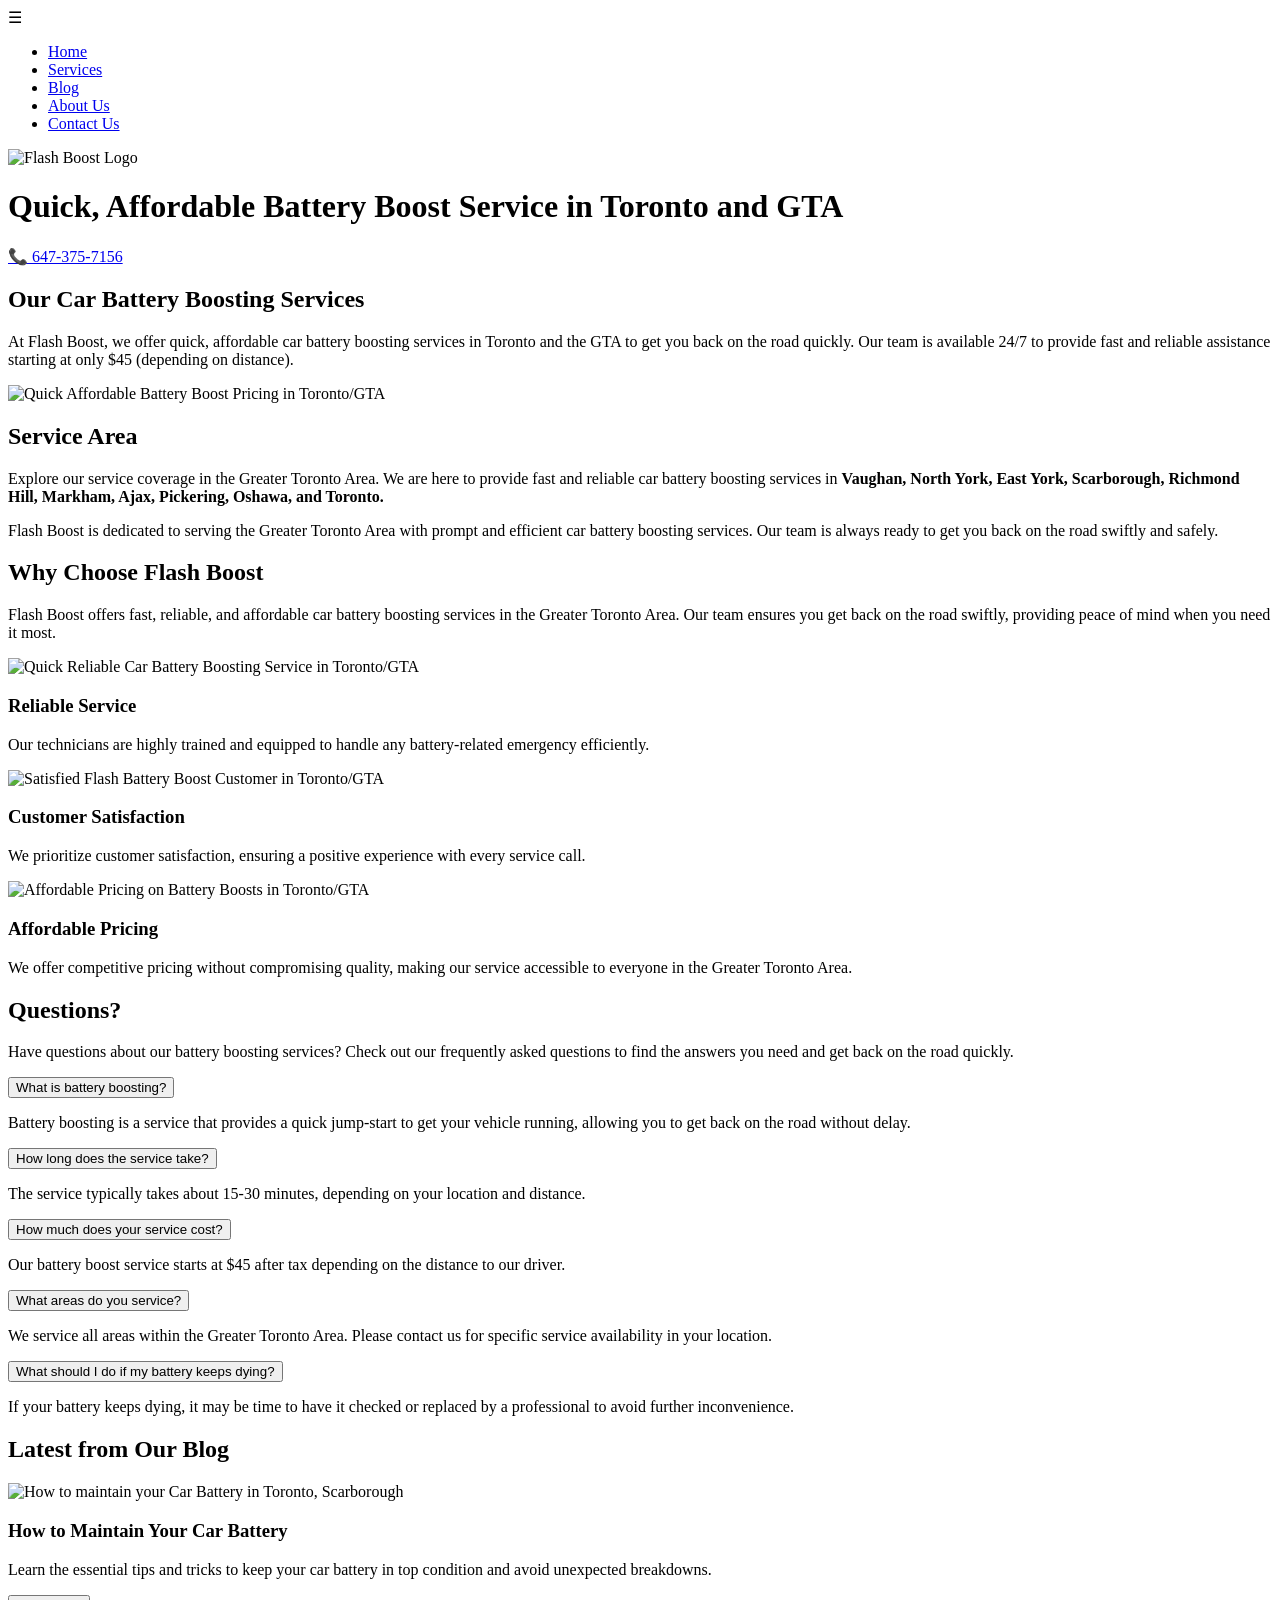
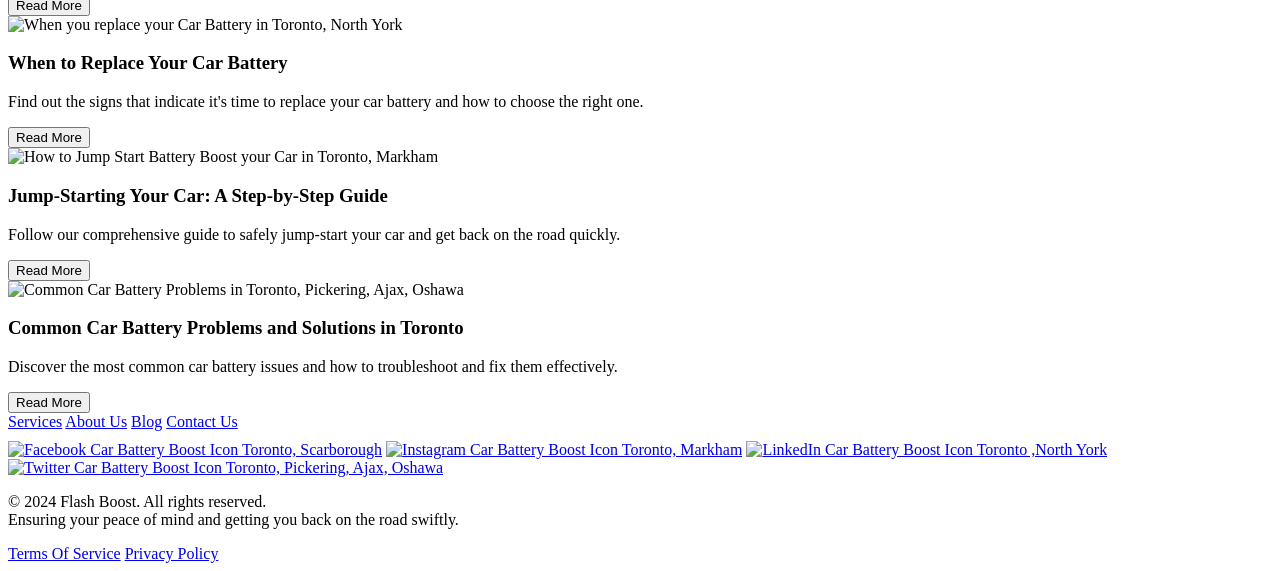
==== index.html @ b6af1f67 "Add files via upload" ====
<!DOCTYPE html>
<html lang="en">

<head>
    <meta charset="UTF-8">
    <meta name="viewport" content="width=device-width, initial-scale=1.0">
    <link rel="stylesheet" href="./css/styles.css">
    
    <title>Battery Boost Service</title>

</head>

<body>

<header>
    <nav>
        <div class="menu-icon" onclick="toggleMenu()">☰</div>
        
        <ul class="nav-links">
            <li><a href="index.html">Home</a></li>
            <li><a href="services.html">Services</a></li>
            <li><a href="blog.html">Blog</a></li>
            <li><a href="about.html">About Us</a></li>
            <li><a href="contact.html">Contact Us</a></li>
        </ul>
    </nav>
</header>



<div class="content" id="home">
  <div class="logo">
            <img src="./img/flash-battery-boost-toronto-gta-logo.png" alt="Flash Boost Logo">
        </div>
    <h1>Quick, Affordable Battery Boost Service in Toronto and GTA</h1>
    <div class="contact-info">
        <a href="tel:6473757156"><p>📞 647-375-7156</p></a>
    </div>
  
    <div class="services" id="services">
        <h2>Our Car Battery Boosting Services</h2>
        <p>At Flash Boost, we offer quick, affordable car battery boosting services in Toronto and the GTA to get you back on the road quickly. Our team is available 24/7 to provide fast and reliable assistance starting at only $45 (depending on distance).</p>
    </div>
</div>

<div class="why-choose" id="service-area">
    <div class='map'>
    <img src="./img/car-battery-boost-service-area-toronto-gta-north-york.png" alt="Quick Affordable Battery Boost Pricing in Toronto/GTA">
    </div>
    <h2>Service Area</h2>
    <p>Explore our service coverage in the Greater Toronto Area. We are here to provide fast and reliable car battery boosting services in <b>Vaughan, North York, East York, Scarborough, Richmond Hill, Markham, Ajax, Pickering, Oshawa, and Toronto.</b></p>
    <p>Flash Boost is dedicated to serving the Greater Toronto Area with prompt and efficient car battery boosting services. Our team is always ready to get you back on the road swiftly and safely.</p>
</div>

<div class="why-choose" id="why-choose">
    <h2>Why Choose Flash Boost</h2>
    <p>Flash Boost offers fast, reliable, and affordable car battery boosting services in the Greater Toronto Area. Our team ensures you get back on the road swiftly, providing peace of mind when you need it most.</p>
    <div class="features">
        <div class="feature">
            <img src="./img/toronto-car-roadside-assistance-boost.jpg" alt="Quick Reliable Car Battery Boosting Service in Toronto/GTA">
            <h3>Reliable Service</h3>
            <p>Our technicians are highly trained and equipped to handle any battery-related emergency efficiently.</p>
        </div>
        <div class="feature">
            <img src="./img/car-battery-boost-customer-toronto.jpg" alt="Satisfied Flash Battery Boost Customer in Toronto/GTA">
            <h3>Customer Satisfaction</h3>
            <p>We prioritize customer satisfaction, ensuring a positive experience with every service call.</p>
        </div>
        <div class="feature">
            <img src="./img/quick-affordable-car-battery-boost-toronto-gta.jpg" alt="Affordable Pricing on Battery Boosts in Toronto/GTA">
            <h3>Affordable Pricing</h3>
            <p>We offer competitive pricing without compromising quality, making our service accessible to everyone in the Greater Toronto Area.</p>
        </div>
    </div>
</div>

    


<div class="questions" id="questions">
    <h2>Questions?</h2>
    <p>Have questions about our battery boosting services? Check out our frequently asked questions to find the answers you need and get back on the road quickly.</p>
    <button class="accordion">What is battery boosting?</button>
    <div class="panel">
        <p>Battery boosting is a service that provides a quick jump-start to get your vehicle running, allowing you to get back on the road without delay.</p>
    </div>
    <button class="accordion">How long does the service take?</button>
    <div class="panel">
        <p>The service typically takes about 15-30 minutes, depending on your location and distance.</p>
    </div>
    <button class="accordion">How much does your service cost?</button>
    <div class="panel">
        <p>Our battery boost service starts at $45 after tax depending on the distance to our driver.</p>
    </div>
    <button class="accordion">What areas do you service?</button>
    <div class="panel">
        <p>We service all areas within the Greater Toronto Area. Please contact us for specific service availability in your location.</p>
    </div>
    <button class="accordion">What should I do if my battery keeps dying?</button>
    <div class="panel">
        <p>If your battery keeps dying, it may be time to have it checked or replaced by a professional to avoid further inconvenience.</p>
    </div>
</div>

<div class="blog-section" id="blog">
    <h2>Latest from Our Blog</h2>
    <div class="blogs">
        <div class="blog">
            <img src="./img/car-battery-boost-maintenance-toronto-scarborough.jpg" alt="How to maintain your Car Battery in Toronto, Scarborough">
            <div class="blog-content">
                <h3>How to Maintain Your Car Battery</h3>
                <p>Learn the essential tips and tricks to keep your car battery in top condition and avoid unexpected breakdowns.</p>
                <button class='blog-button'>Read More</button>
            </div>
        </div>
        <div class="blog">
            <img src="./img/car-battery-boost-replacement-toronto.jpg" alt="When you replace your Car Battery in Toronto, North York">
            <div class="blog-content">
                <h3>When to Replace Your Car Battery</h3>
                <p>Find out the signs that indicate it's time to replace your car battery and how to choose the right one.</p>
                <button class='blog-button'>Read More</button>
            </div>
        </div>
        <div class="blog">
            <img src="./img/car-jump-battery-boost-toronto-gta.jpg" alt="How to Jump Start Battery Boost your Car in Toronto, Markham">
            <div class="blog-content">
                <h3>Jump-Starting Your Car: A Step-by-Step Guide</h3>
                <p>Follow our comprehensive guide to safely jump-start your car and get back on the road quickly.</p>
                <button class='blog-button'>Read More</button>
            </div>
        </div>
        <div class="blog">
            <img src="./img/dead-car-battery-toronto-scarborough-markham.jpg" alt="Common Car Battery Problems in Toronto, Pickering, Ajax, Oshawa">
            <div class="blog-content">
                <h3>Common Car Battery Problems and Solutions in Toronto</h3>
                <p>Discover the most common car battery issues and how to troubleshoot and fix them effectively.</p>
                <button class='blog-button'>Read More</button>
            </div>
        </div>
    </div>
</div>

<footer>
    <div style='margin-bottom: 10px;'>
        <a href="services.html">Services</a>
        <a href="about.html">About Us</a>
        <a href="blog.html">Blog</a>
        <a href="contact.html">Contact Us</a>
    </div>
    <div class='icons'>
        <a href="#"><img src="./img/facebook-car-boost-toronto.png" alt="Facebook Car Battery Boost Icon Toronto, Scarborough"></a>
        <a href="#"><img src="./img/instagram-car-boost-toronto.png" alt="Instagram Car Battery Boost Icon Toronto, Markham "></a>
        <a href="#"><img src="./img/linkedin-car-boost-toronto.png" alt="LinkedIn Car Battery Boost Icon Toronto ,North York"></a>
        <a href="#"><img src="./img/twitter-car-boost-toronto.png" alt="Twitter Car Battery Boost Icon Toronto, Pickering, Ajax, Oshawa"></a>
    </div>
    <p>© 2024 Flash Boost. All rights reserved.<br>Ensuring your peace of mind and getting you back on the road swiftly.</p>
    <div>
        <a href="#">Terms Of Service</a>
        <a href="#">Privacy Policy</a>
    </div>
</footer>

<script src="./javascript/script.js"></script>


</body>

</html>
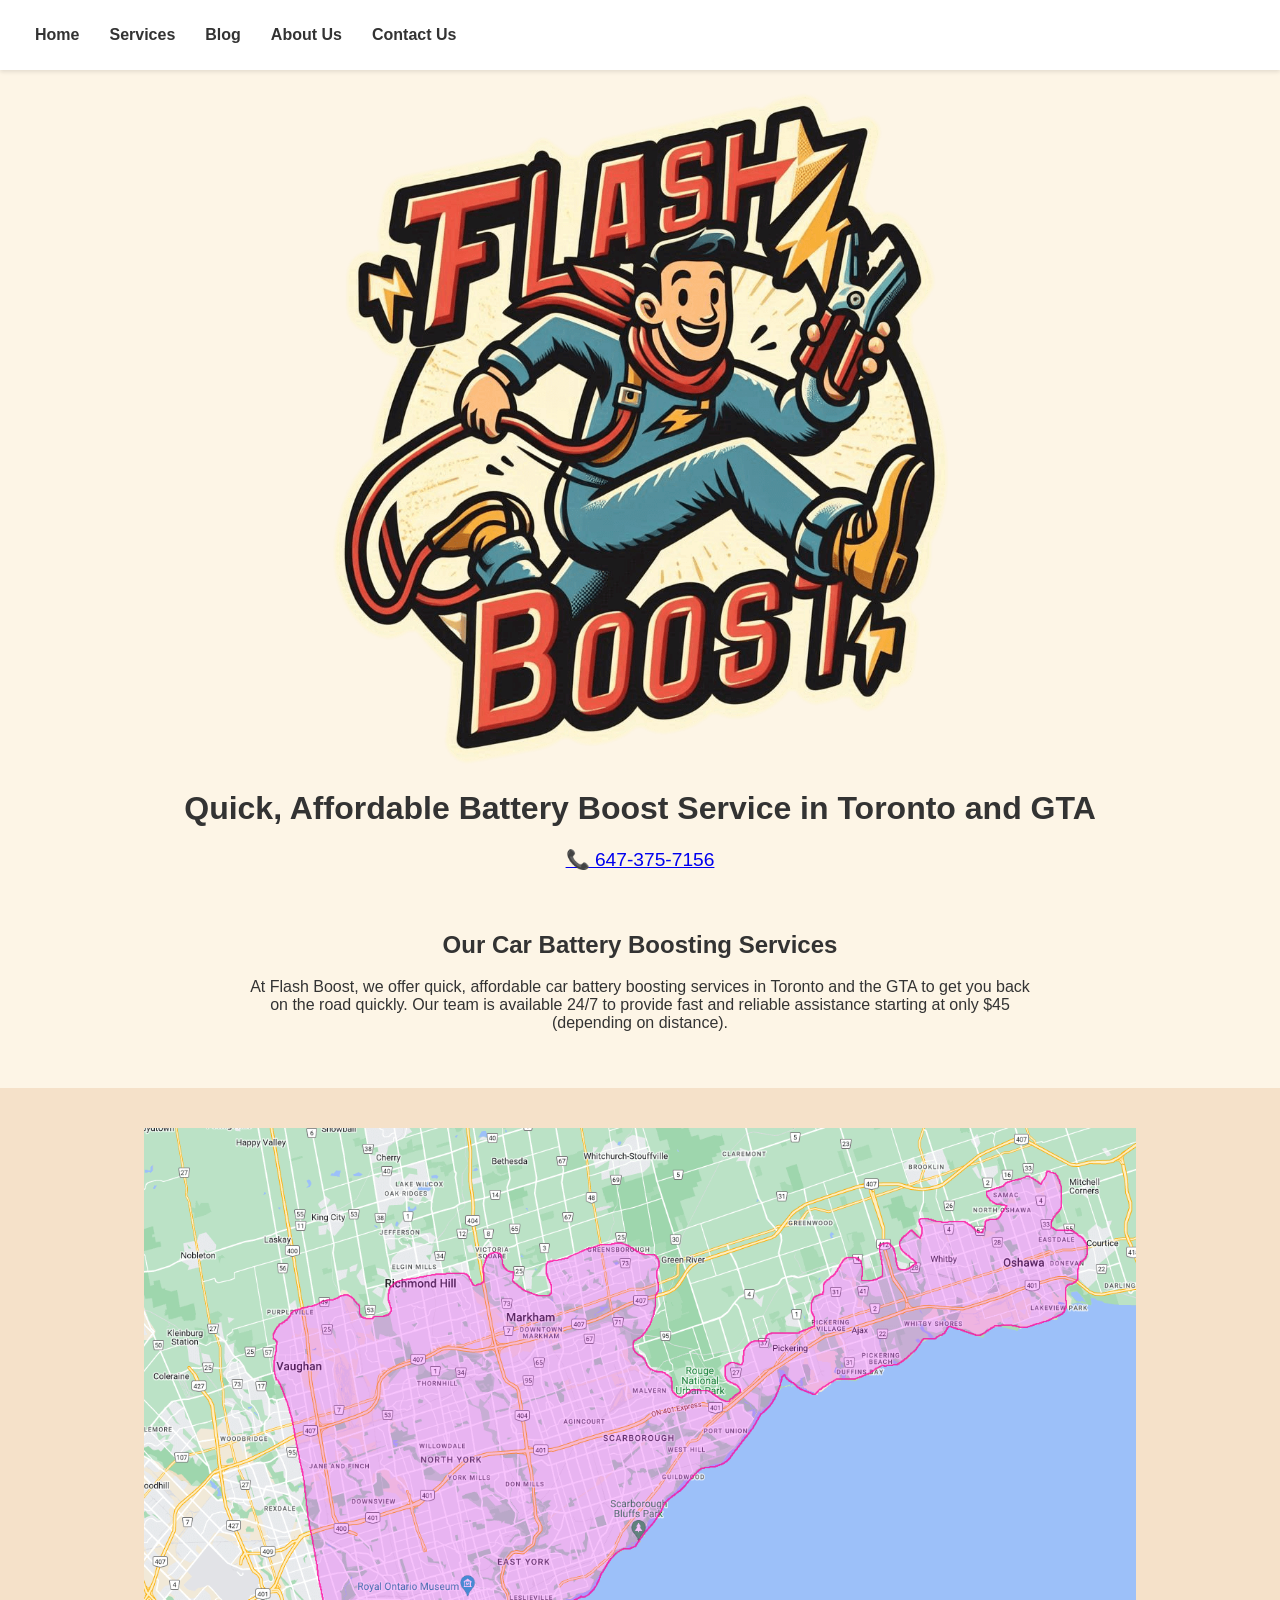
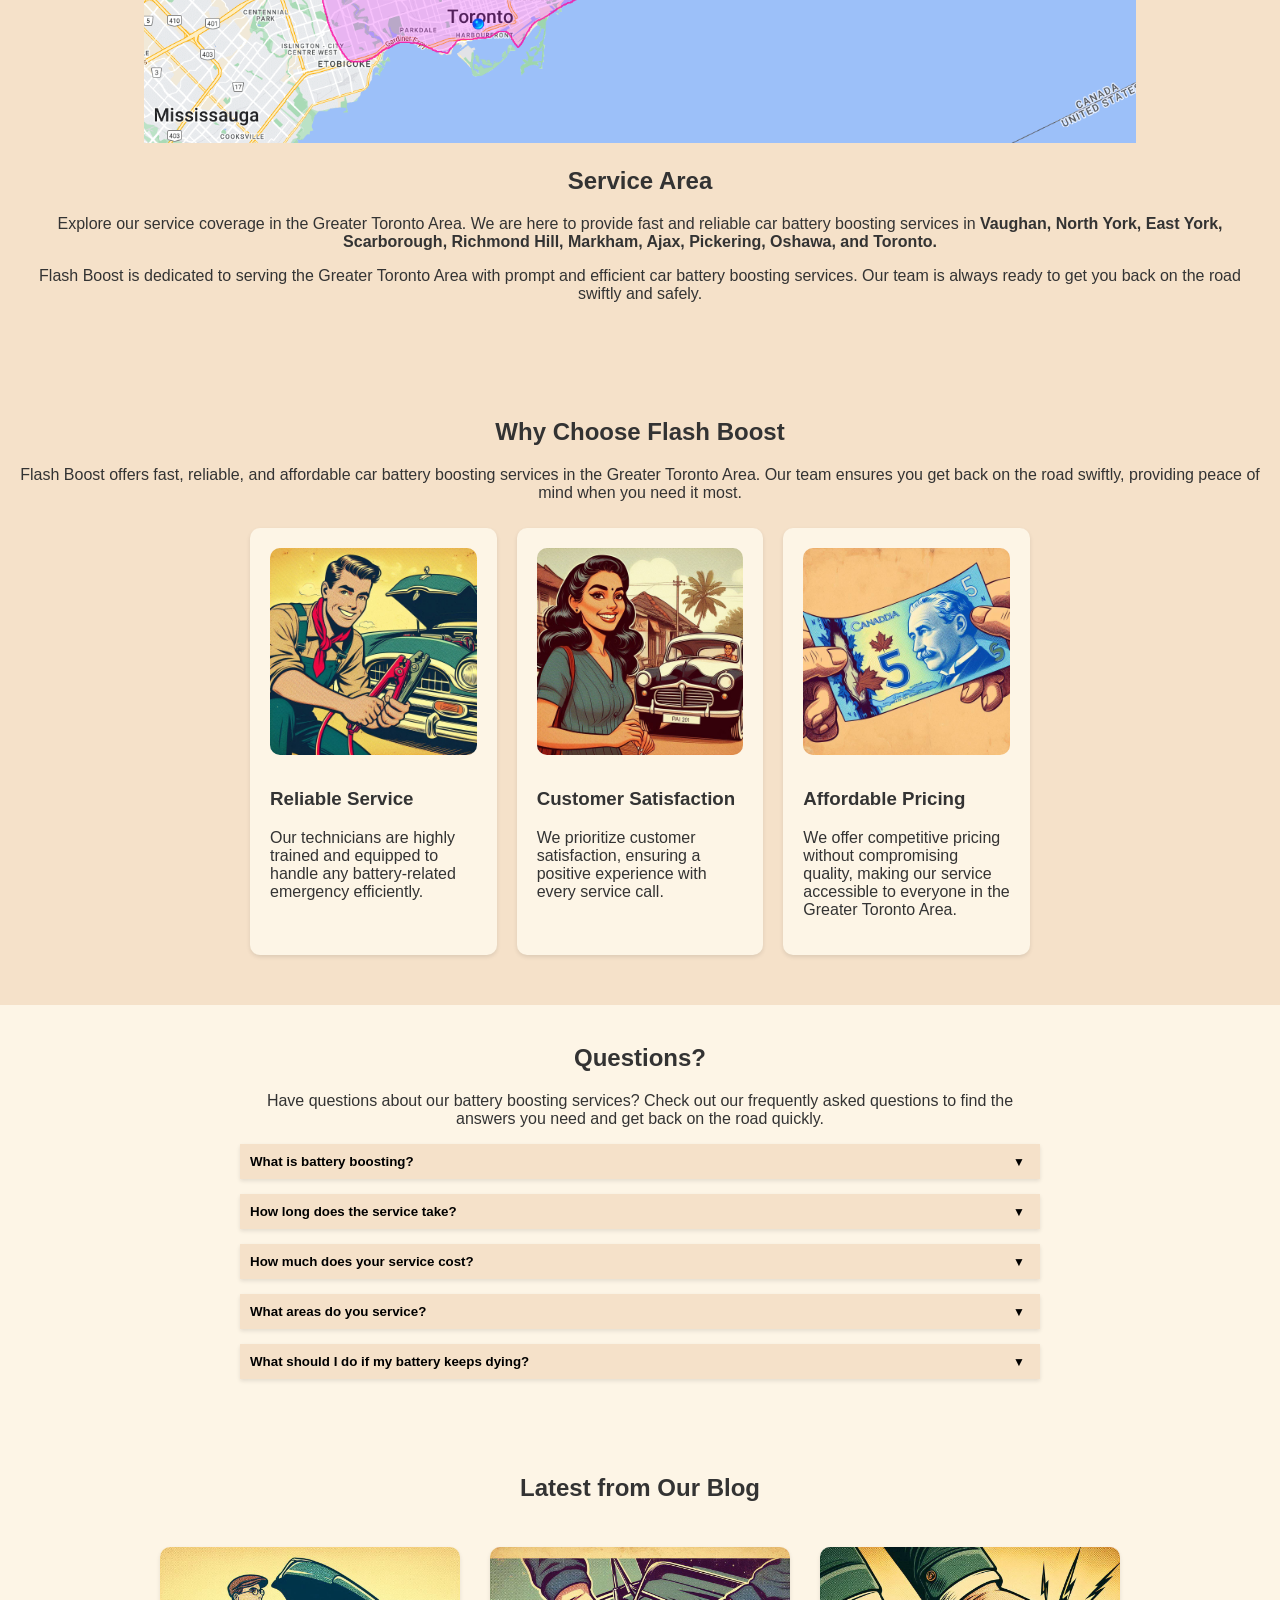
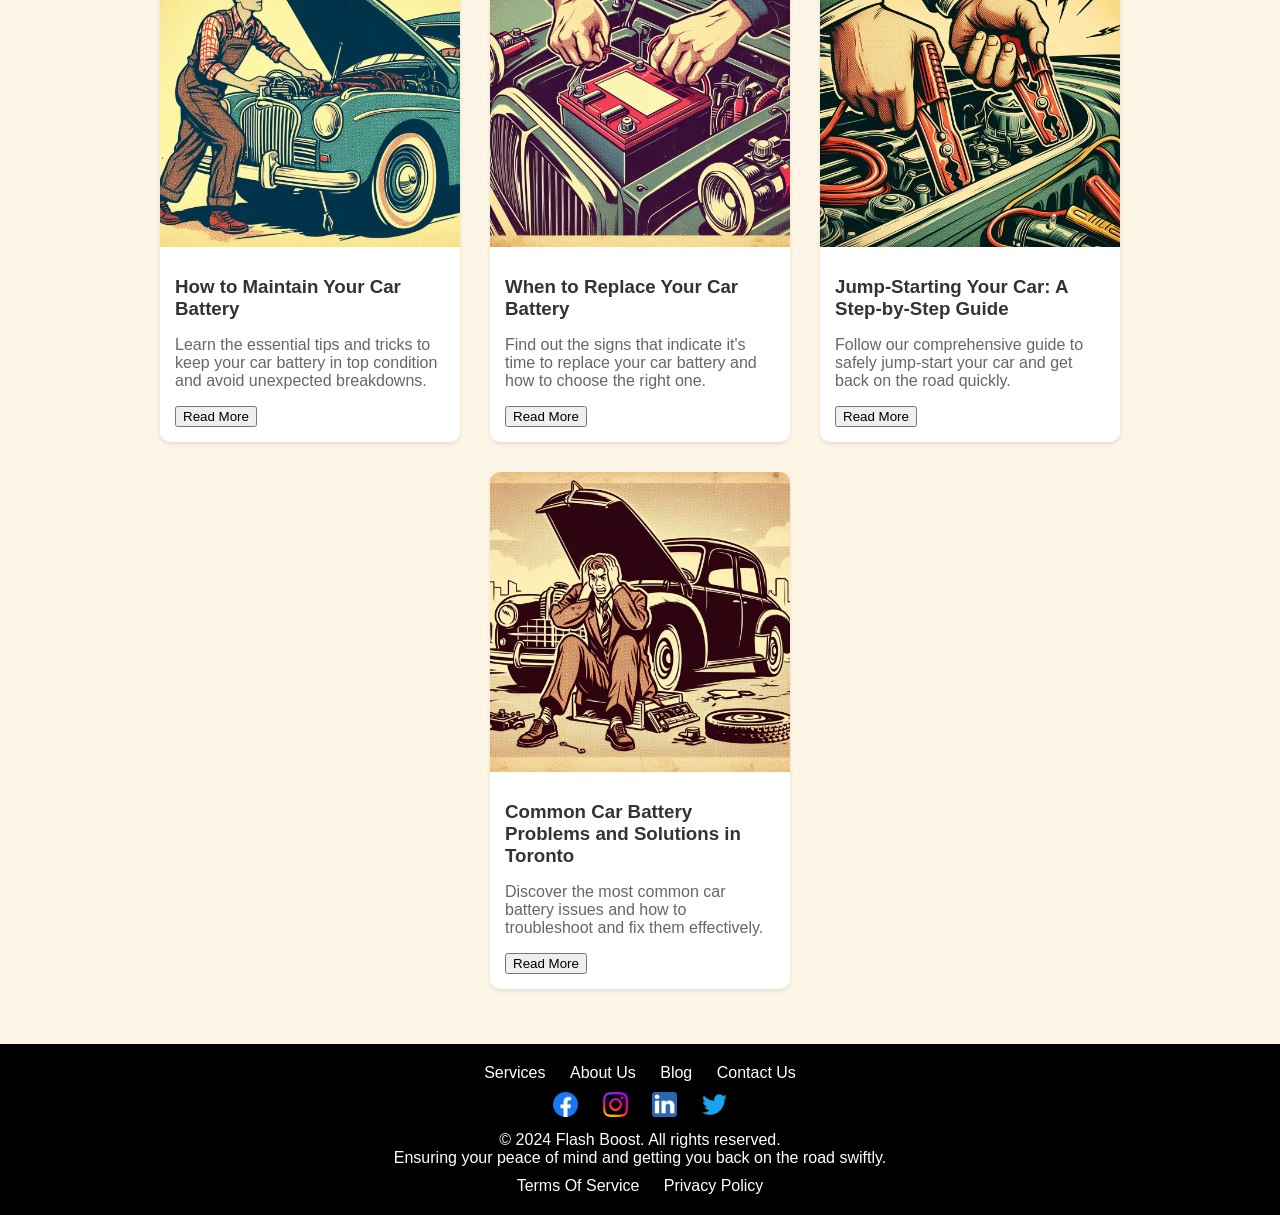
==== commit 893bbdc3: "Update index.html" ====
--- a/index.html
+++ b/index.html
@@ -6,7 +6,7 @@
     <meta name="viewport" content="width=device-width, initial-scale=1.0">
     <link rel="stylesheet" href="./css/styles.css">
     
-    <title>Battery Boost Service</title>
+    <title>Toronto GTA Battery Boost Service</title>
 
 </head>
 
--- a/css/styles.css
+++ b/css/styles.css
@@ -0,0 +1,264 @@
+        body {
+            font-family: Arial, sans-serif;
+            margin: 0;
+            padding: 0;
+            background-color: #fdf5e6;
+            color: #333;
+            text-align: center;
+            min-height: 100vh;
+            display: flex;
+            flex-direction: column;
+        }
+
+        header {
+            background-color: #fff;
+            padding: 10px 20px;
+            box-shadow: 0 2px 4px rgba(0, 0, 0, 0.1);
+            position: sticky;
+            top: 0;
+            z-index: 1000;
+        }
+
+        nav {
+            display: flex;
+            justify-content: space-between;
+            align-items: center;
+        }
+
+        .nav-links {
+            display: flex;
+            list-style: none;
+            padding-left: 0;
+        }
+
+        nav a {
+            margin: 0 15px;
+            text-decoration: none;
+            color: #333;
+            font-weight: bold;
+        }
+
+        .menu-icon {
+            display: none;
+            font-size: 24px;
+            cursor: pointer;
+        }
+
+        .logo img {
+            max-width: 50%;
+            height: auto;
+        }
+
+        .map img {
+            max-width: 80%;
+            height: auto;
+        }
+
+        .content {
+            padding: 20px;
+        }
+
+        .services,
+        .service-area,
+        .questions {
+            max-width: 800px;
+            margin: auto;
+            text-align: center;
+            padding: 20px 0;
+        }
+
+        .contact-info {
+            margin-top: 20px;
+            font-size: 1.2em;
+            color: #0073e6;
+        }
+
+        .why-choose {
+            background-color: #f5e1c9;
+            padding: 40px 20px;
+        }
+
+        .why-choose h2 {
+            margin-bottom: 20px;
+        }
+
+        .why-choose .features {
+            display: flex;
+            justify-content: space-around;
+            flex-wrap: wrap;
+            max-width: 800px;
+            margin: auto;
+        }
+
+        .feature {
+            background-color: #fdf5e6;
+            box-shadow: 0 2px 4px rgba(0, 0, 0, 0.1);
+            border-radius: 10px;
+            padding: 20px;
+            margin: 10px;
+            text-align: left;
+            max-width: 250px;
+            flex: 1;
+        }
+
+        .feature img {
+            width: 100%;
+            height: auto;
+            border-radius: 10px;
+            margin-bottom: 10px;
+        }
+
+        .accordion {
+            cursor: pointer;
+            padding: 10px;
+            width: 100%;
+            border: none;
+            text-align: left;
+            outline: none;
+            transition: background-color 0.3s ease;
+            background-color: #f5e1c9;
+            box-shadow: 0 2px 4px rgba(0, 0, 0, 0.1);
+            margin-bottom: 10px;
+            position: relative;
+            font-weight: bold;
+            color: black;
+        }
+
+        .accordion::after {
+            content: "▼";
+            font-size: 12px;
+            position: absolute;
+            right: 15px;
+            top: 50%;
+            transform: translateY(-50%);
+        }
+
+        .accordion.active::after {
+            content: "▲";
+        }
+
+        .panel {
+            padding: 0 10px;
+            background-color: #f5e1c9;
+            max-height: 0;
+            overflow: hidden;
+            transition: max-height 0.2s ease-out;
+            margin-bottom: 5px;
+        }
+
+        .blog-section {
+            padding: 40px 20px;
+            background-color: #fdf5e6;
+            text-align: left;
+            
+        }
+
+        .blog-section h2 {
+            text-align: center;
+            margin-bottom: 30px;
+        }
+
+        .blogs {
+            display: flex;
+            flex-wrap: wrap;
+            justify-content: center;
+        }
+
+        .blog {
+            max-width: 300px;
+            margin: 15px;
+            background-color: #fff;
+            box-shadow: 0 2px 4px rgba(0, 0, 0, 0.1);
+            border-radius: 10px;
+            overflow: hidden;
+        }
+
+        .blog img {
+            width: 100%;
+            height: auto;
+        }
+
+        .blog-content {
+            padding: 15px;
+        }
+
+        .blog-content h3 {
+            margin: 10px 0;
+        }
+
+        .blog-content p {
+            color: #666;
+        }
+
+        blog-button {
+            border-radius: 5px;
+            background-color: f5e1c9;
+        }
+
+        .icons img{
+            width:25px;
+            height:25px;
+        }
+        footer {
+            background-color: #000;
+            color: #fff;
+            padding: 20px;
+            text-align: center;
+            
+            margin-top: auto;
+            
+        }
+
+   
+
+        footer a {
+            color: #fff;
+            text-decoration: none;
+            margin: 0 10px;
+        }
+
+        footer p {
+            margin: 10px 0;
+        }
+
+        @media (max-width: 600px) {
+            .nav-links {
+                display: none;
+                flex-direction: column;
+                position: absolute;
+                top: 25px;
+                left: 0;
+                width: 40%;
+                background-color: #fff;
+                box-shadow: 0 4px 8px rgba(0, 0, 0, 0.1);
+                text-align: left;
+                padding: 10px;
+            }
+
+            .nav-links.active {
+                display: flex;
+            }
+
+            .menu-icon {
+                display: block;
+                
+            }
+
+            nav {
+                position: relative;
+            }
+
+            .features {
+                flex-direction: column;
+            }
+
+            .feature {
+                max-width: none;
+                margin: 10px auto;
+            }
+
+            .blogs {
+                flex-direction: column;
+                align-items: center;
+            }
+        }
